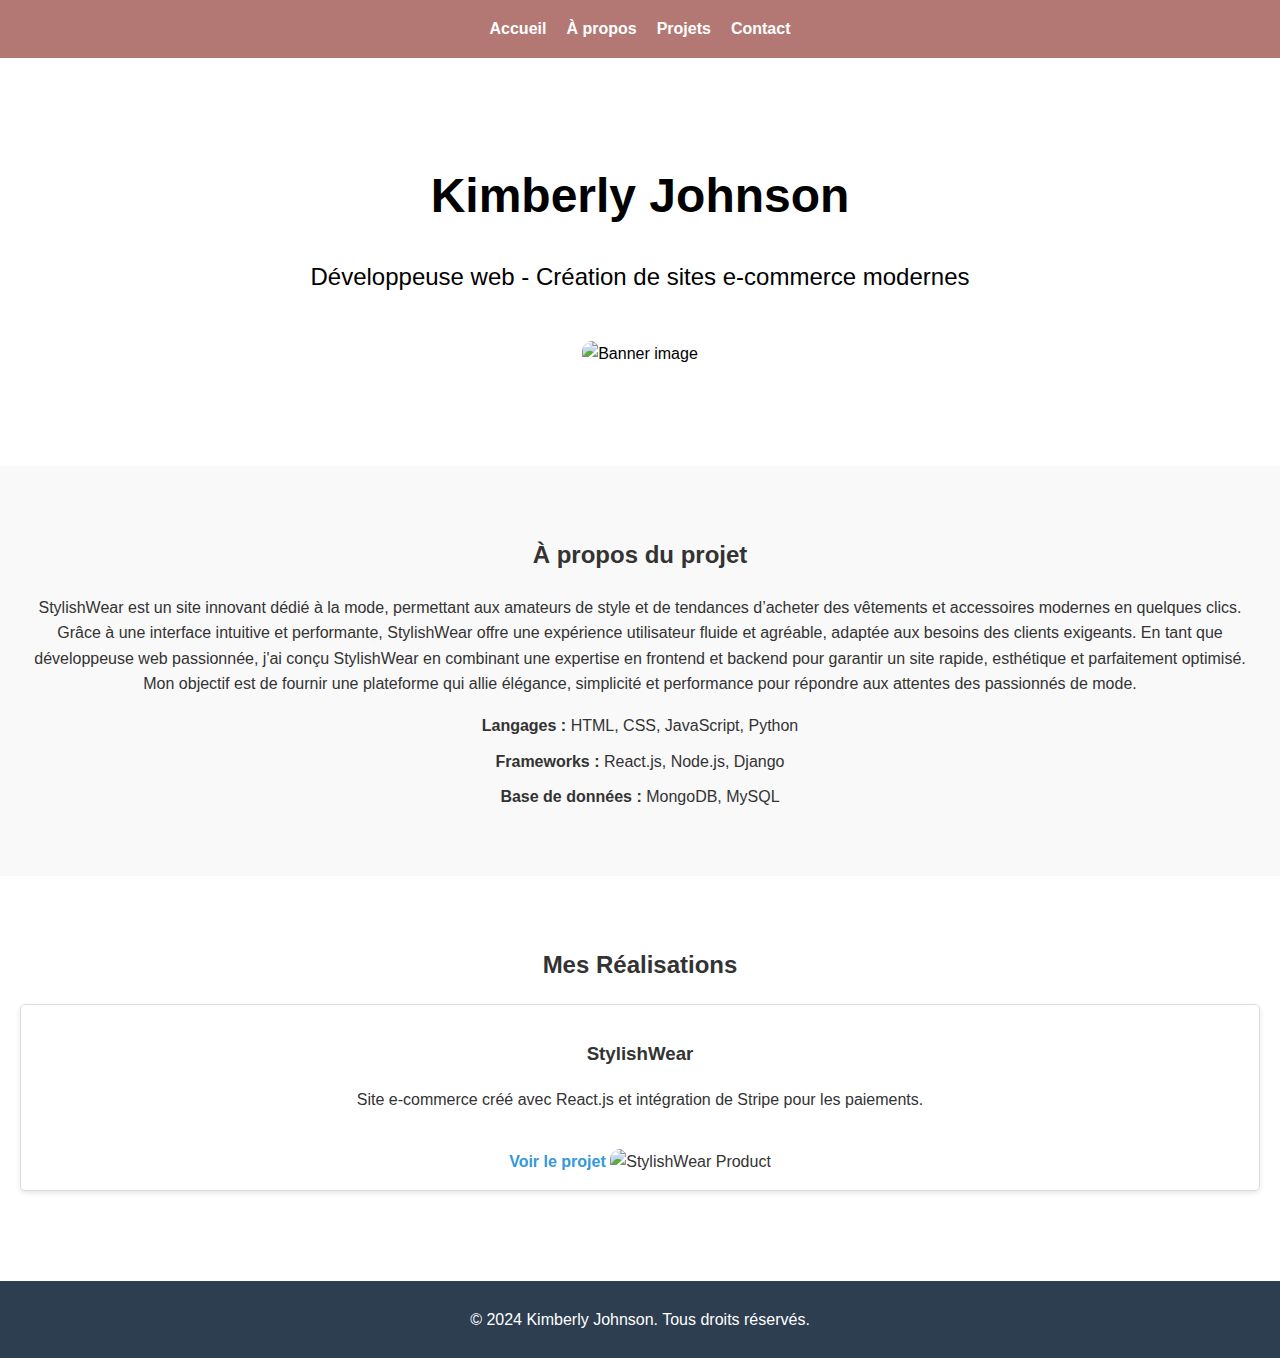
==== Projet1.html @ d8253c94 "2" ====
<!DOCTYPE html>
<html lang="fr">
<head>
    <meta charset="UTF-8">
    <meta name="viewport" content="width=device-width, initial-scale=1.0">
    <title>Portfolio - Kimberly Johnson</title>
    <link rel="stylesheet" href="css/projet1.css">
</head>
<body>
    <header>
        <nav>
            <ul>
                <li><a href="index.html">Accueil</a></li>
                <li><a href="#about">À propos</a></li>
                <li><a href="#portfolio">Projets</a></li>
                <li><a href="index.html#contact">Contact</a></li>

            </ul> 
        </nav>
    </header>

    <main>
        <!-- Section d'accueil -->
        <div id="home" class="home">
            <h1>Kimberly Johnson</h1>
            <p>Développeuse web - Création de sites e-commerce modernes</p>
            <img src="https://fac.img.pmdstatic.net/fit/http.3A.2F.2Fprd2-bone-image.2Es3-website-eu-west-1.2Eamazonaws.2Ecom.2FFAC.2Fvar.2Ffemmeactuelle.2Fstorage.2Fimages.2Famour.2Fcoaching-amoureux.2Fcest-quoi-belle-femme-temoignages-43206.2F14682625-1-fre-FR.2Fc-est-quoi-une-belle-femme-temoignages.2Ejpg/970x485/quality/80/crop-from/center/c-est-quoi-une-belle-femme-temoignages.jpeg" alt="Banner image" class="hero-image">
        </div>

        <!-- Section À propos -->
        <section id="about" class="about">
            <h2>À propos du projet </h2>
            <p> StylishWear est un site innovant dédié à la mode, permettant aux amateurs de style et de tendances d’acheter des vêtements et accessoires modernes en quelques clics. Grâce à une interface intuitive et performante, StylishWear offre une expérience utilisateur fluide et agréable, adaptée aux besoins des clients exigeants. 

                En tant que développeuse web passionnée, j'ai conçu StylishWear en combinant une expertise en frontend et backend pour garantir un site rapide, esthétique et parfaitement optimisé. Mon objectif est de fournir une plateforme qui allie élégance, simplicité et performance pour répondre aux attentes des passionnés de mode.</p>
            <ul>
                <li><strong>Langages :</strong> HTML, CSS, JavaScript, Python</li>
                <li><strong>Frameworks :</strong> React.js, Node.js, Django</li>
                <li><strong>Base de données :</strong> MongoDB, MySQL</li>
            </ul>
        </section>

        <!-- Section Projets -->
        <section id="portfolio" class="portfolio">
            <h2>Mes Réalisations</h2>
            <div class="project">
                <h3>StylishWear</h3>
                <p>Site e-commerce créé avec React.js et intégration de Stripe pour les paiements.</p>
                <a href="https://www.asos.com" target="_blank" rel="noopener noreferrer">Voir le projet</a>
                <!-- Ajout d'une image de produit -->
                <img src="https://c8.alamy.com/compfr/2pp787t/collection-d-icones-de-la-gamme-fashion-retail-magasin-de-vetements-magasin-de-vetements-magasin-de-style-boutique-de-createurs-marche-a-la-mode-marchand-de-mode-vetements-2pp787t.jpg" alt="StylishWear Product" class="project-image">
            </div>
        </section>
        <footer>
            <div class="container">
                <p>&copy; 2024 Kimberly Johnson. Tous droits réservés.</p>
            </div>
        </footer>
</body>
</html>
---- css/projet1.css ----
main {
    margin: 0 auto;
}

/* Global Styles */
body {
    margin: 0;
    font-family: Arial, sans-serif;
    line-height: 1.6;
    color: #333;
}

/* Hero Section with Image */
.home {
    text-align: center;
    padding: 100px 20px;
    color: black;
    background-image: url("creer-marque-1024x683.jpg");
}

.home h1 {
    margin: 0;
    font-size: 3rem;
}

.home p {
    font-size: 1.5rem;
}

.hero-image {
    width: 100%;
    max-height: 600px;
    object-fit: cover;
    margin-top: 20px;
    border-radius: 10px;
}

/* Header Styles */
header {
    background: #b37874;
    color: white;
    padding: 1em 0;
    text-align: center;
}

header nav ul {
    list-style: none;
    padding: 0;
    margin: 0;
    display: flex;
    justify-content: center;
    gap: 20px;
}

header nav ul li a {
    color: white;
    text-decoration: none;
    font-weight: bold;
    transition: color 0.3s ease-in-out;
}

header nav ul li a:hover {
    color: #f1c40f; /* Highlight color on hover */
}

/* About Section */
.about {
    padding: 50px 20px;
    background: #f9f9f9;
    text-align: center;
}

.about ul {
    list-style: none;
    padding: 0;
}

.about ul li {
    margin: 10px 0;
}

/* Projects Section */
.portfolio {
    padding: 50px 20px;
    background: white;
    text-align: center;
}

.project {
    margin: 20px 0;
    padding: 15px;
    border: 1px solid #ddd;
    border-radius: 5px;
    box-shadow: 0 2px 5px rgba(0, 0, 0, 0.1);
    transition: transform 0.3s ease, box-shadow 0.3s ease;
}

.project:hover {
    transform: scale(1.05); /* Slight zoom effect on hover */
    box-shadow: 0 4px 10px rgba(0, 0, 0, 0.2);
}

.project a {
    color: #3498db;
    text-decoration: none;
    font-weight: bold;
    transition: color 0.3s ease-in-out;
}

.project a:hover {
    color: #2c3e50;
}

.project img {
    width: 100%;
    max-height: 250px;
    object-fit: cover;
    border-radius: 10px;
    margin-top: 20px;
}

/* Contact Section */
.contact {
    padding: 50px 20px;
    background: #f9f9f9;
    text-align: center;
}

.contact form {
    max-width: 500px;
    margin: 0 auto;
    display: flex;
    flex-direction: column;
    gap: 10px;
}

.contact form input,
.contact form textarea,
.contact form button {
    padding: 10px;
    font-size: 1rem;
    border: 1px solid #ddd;
    border-radius: 5px;
    transition: all 0.3s ease;
}

.contact form input:focus,
.contact form textarea:focus {
    border-color: #3498db;
}

.contact form button {
    background: #3498db;
    color: white;
    border: none;
    cursor: pointer;
    transition: background-color 0.3s ease;
}

.contact form button:hover {
    background: #2c3e50; 
}

/* Footer */
footer {
    text-align: center;
    background: #2c3e50;
    color: white;
    padding: 10px 0;
    margin-top: 20px;
}
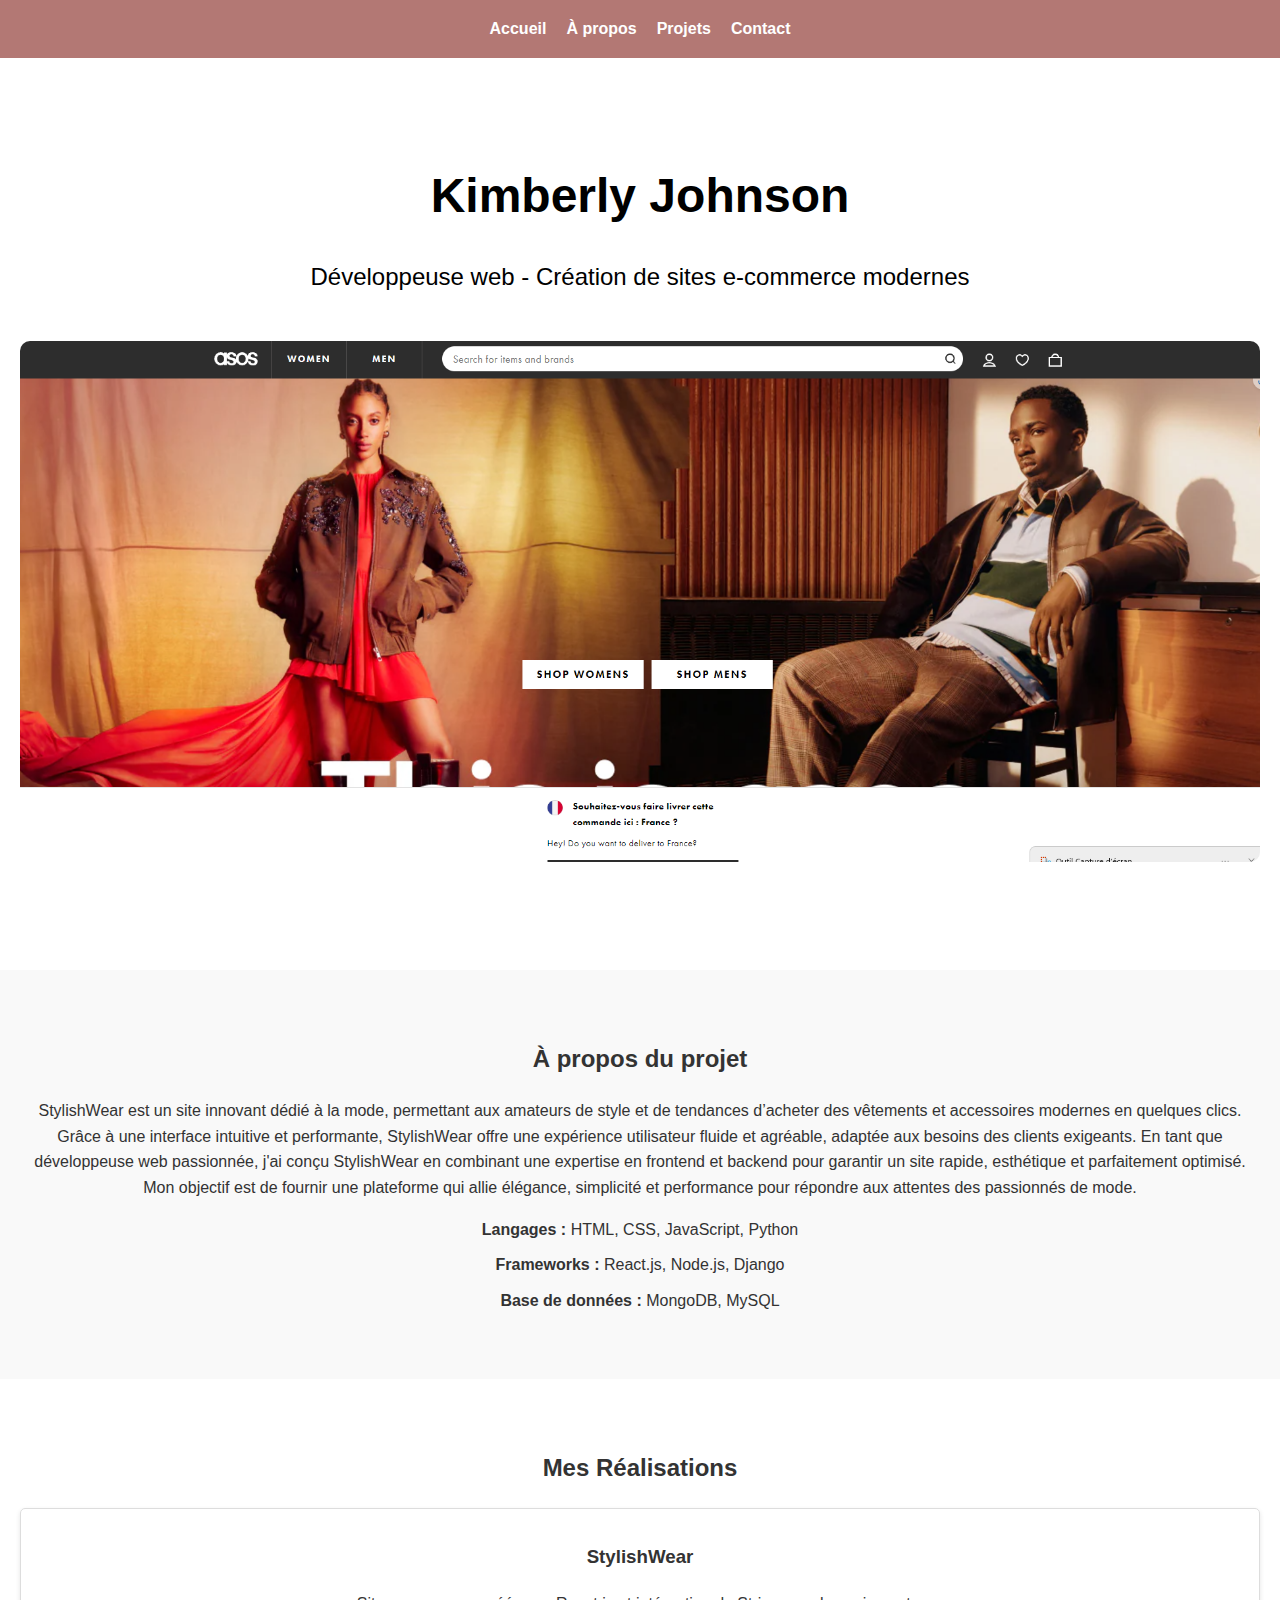
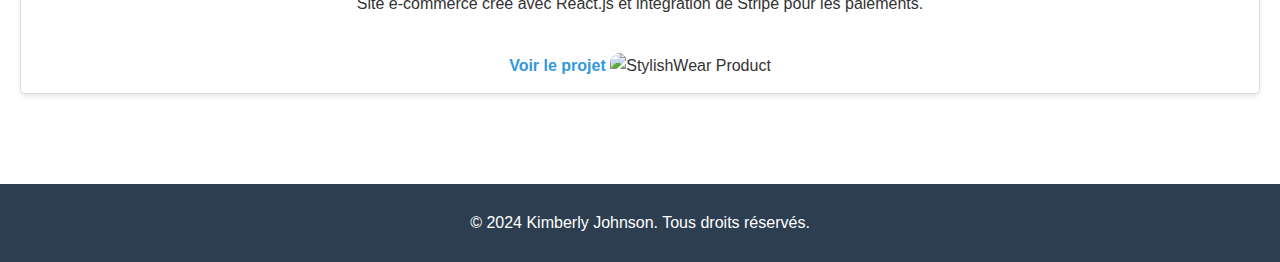
==== commit 2f88f9e5: "3" ====
--- a/Projet1.html
+++ b/Projet1.html
@@ -24,7 +24,7 @@
         <div id="home" class="home">
             <h1>Kimberly Johnson</h1>
             <p>Développeuse web - Création de sites e-commerce modernes</p>
-            <img src="https://fac.img.pmdstatic.net/fit/http.3A.2F.2Fprd2-bone-image.2Es3-website-eu-west-1.2Eamazonaws.2Ecom.2FFAC.2Fvar.2Ffemmeactuelle.2Fstorage.2Fimages.2Famour.2Fcoaching-amoureux.2Fcest-quoi-belle-femme-temoignages-43206.2F14682625-1-fre-FR.2Fc-est-quoi-une-belle-femme-temoignages.2Ejpg/970x485/quality/80/crop-from/center/c-est-quoi-une-belle-femme-temoignages.jpeg" alt="Banner image" class="hero-image">
+            <img src="assets/Capture d_écran 2024-11-21 155519.png" alt="Banner image" class="hero-image">
         </div>
 
         <!-- Section À propos -->
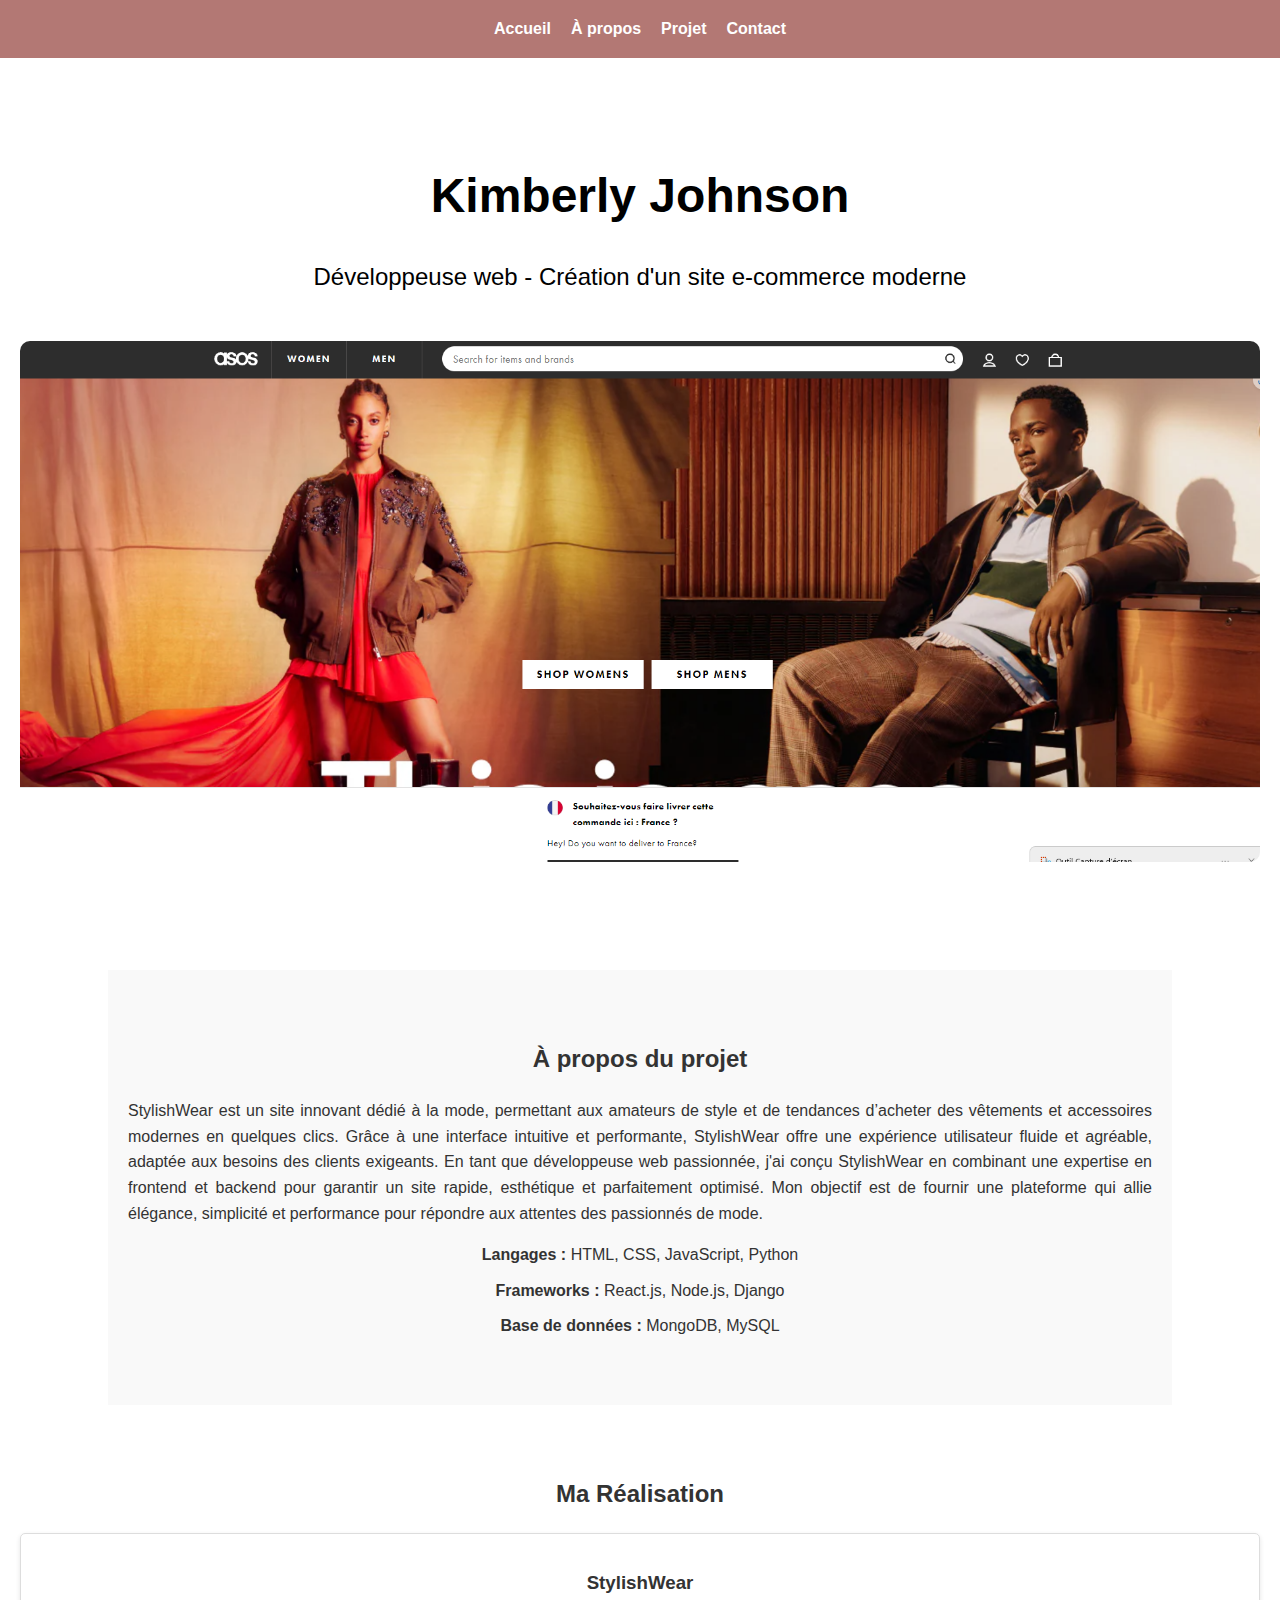
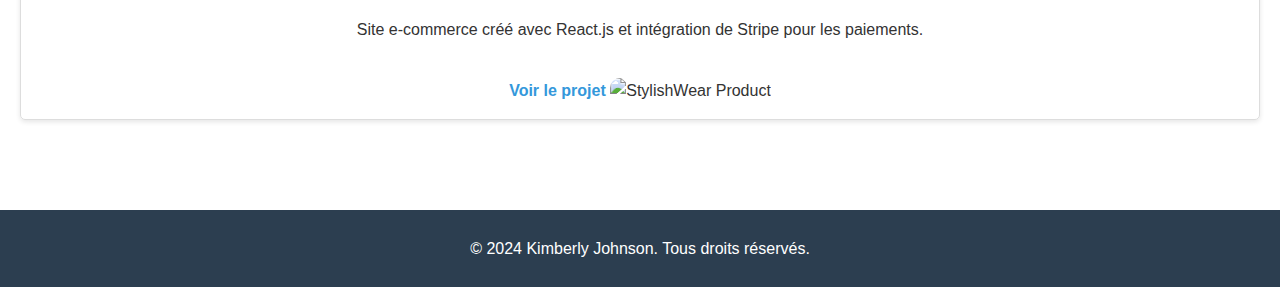
==== commit e1952b61: "7-main" ====
--- a/Projet1.html
+++ b/Projet1.html
@@ -12,7 +12,7 @@
             <ul>
                 <li><a href="index.html">Accueil</a></li>
                 <li><a href="#about">À propos</a></li>
-                <li><a href="#portfolio">Projets</a></li>
+                <li><a href="#portfolio">Projet</a></li>
                 <li><a href="index.html#contact">Contact</a></li>
 
             </ul> 
@@ -23,7 +23,7 @@
         <!-- Section d'accueil -->
         <div id="home" class="home">
             <h1>Kimberly Johnson</h1>
-            <p>Développeuse web - Création de sites e-commerce modernes</p>
+            <p>Développeuse web - Création d'un site e-commerce moderne</p>
             <img src="assets/Capture d_écran 2024-11-21 155519.png" alt="Banner image" class="hero-image">
         </div>
 
@@ -42,7 +42,7 @@
 
         <!-- Section Projets -->
         <section id="portfolio" class="portfolio">
-            <h2>Mes Réalisations</h2>
+            <h2>Ma Réalisation</h2>
             <div class="project">
                 <h3>StylishWear</h3>
                 <p>Site e-commerce créé avec React.js et intégration de Stripe pour les paiements.</p>
--- a/css/projet1.css
+++ b/css/projet1.css
@@ -68,6 +68,8 @@
     padding: 50px 20px;
     background: #f9f9f9;
     text-align: center;
+    width: 80%;
+    margin: 0 auto;
 }
 
 .about ul {
@@ -77,6 +79,10 @@
 
 .about ul li {
     margin: 10px 0;
+}
+
+.about p {
+    text-align: justify;
 }
 
 /* Projects Section */
